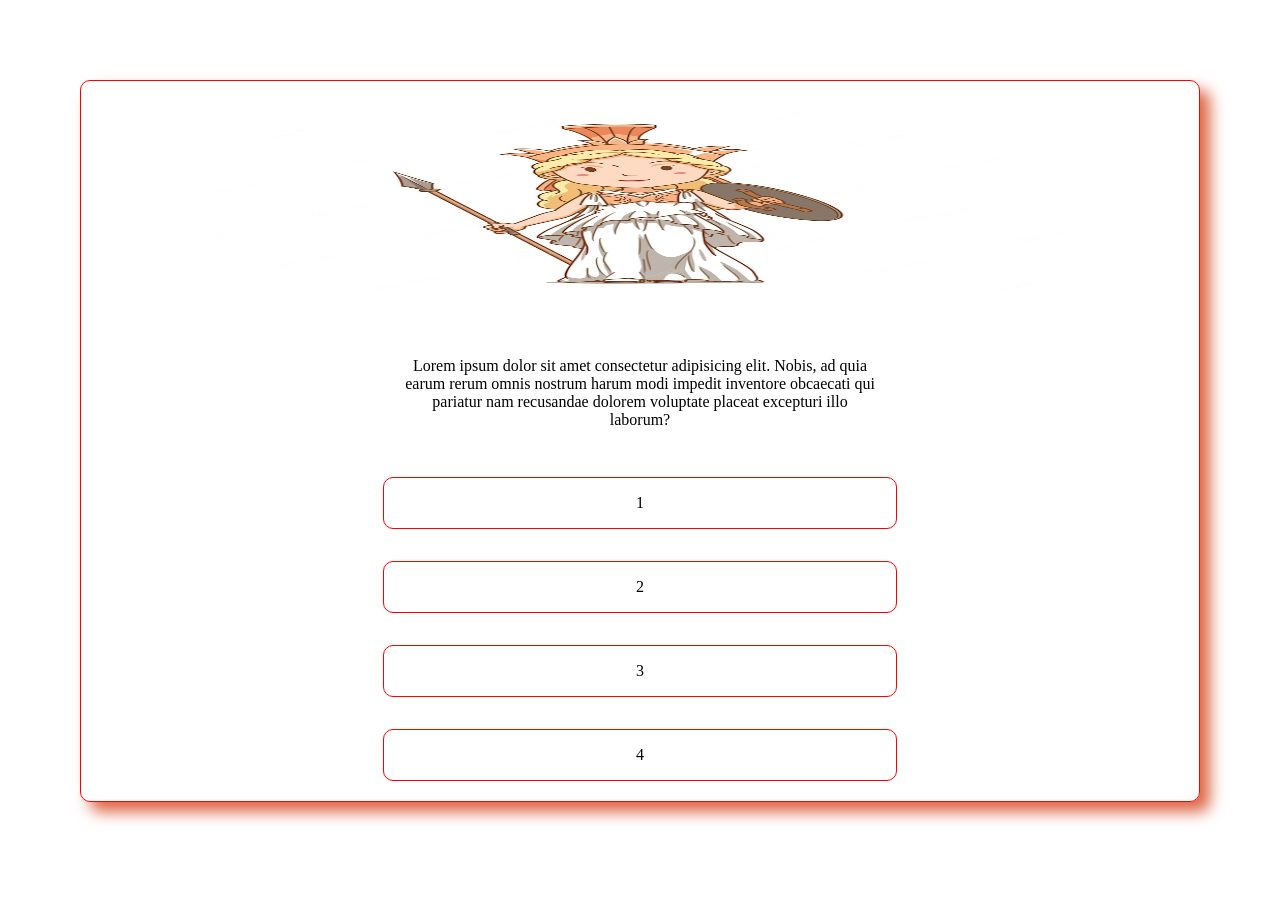
==== index.html @ c95903c7 "first commit" ====
<!DOCTYPE html>
<html>
    <head>
        <meta charset='utf-8'>
        <meta http-equiv='X-UA-Compatible' content='IE=edge'>
        <title>Atena</title>
        <meta name='viewport' content='width=device-width, initial-scale=1'>
        <link rel='stylesheet' type='text/css' media='screen' href='/css/style.css'>
        <script src='/js/main.js'></script>
    </head>
    <body>
        <section>
            <div class="card" >
                <div class="container-img">
                    <img class="img-card" src="assets/atena.jpg" alt="">                
                </div>
                <p>
                    Lorem ipsum dolor sit amet consectetur adipisicing elit. Nobis, ad quia earum rerum omnis nostrum harum modi impedit inventore obcaecati qui pariatur nam recusandae dolorem voluptate placeat excepturi illo laborum?
                </p>
                <div class="container-button">
                    <div class="button">1</div>
                    <div class="button">2</div>
                    <div class="button">3</div>
                    <div class="button">4</div>
                </div>
            </div> 
            
        </section>
        <script>
            var buttons = document.getElementsByClassName('button');
            // console.log(buttons);
            // buttons.addEventListener("click",() =>{
            //     console.log("foi clicado");
            // })


            Array.prototype.slice.call(buttons).forEach(function(pegaElementoAtual){
                pegaElementoAtual.addEventListener('click', function(e){
                    console.log("clicado " + this.innerHTML);
                });
            });
        </script>
    </body>
</html>
---- css/style.css ----
body {
    margin: 0;
}

.card {
    background: linear-gradient( hsl(0, 0%, 100%), rgba(255,0,0,0));
    border: 1px solid rgb(255, 0, 0);
    border-radius: 10px;
    box-shadow: 10px 10px 15px #d64 ;
    min-height: 80vh;
    margin: 5rem;
}

.container-img {
    display: flex; 
    justify-content: center;
}

p {
    padding: 1rem 20rem;
    text-align: center;
}

.img-card {
    height: 20vh;
    padding: 2rem;
    width: 95vh;
}

.container-button {
    display: flex;
    flex-wrap:wrap;
    justify-content: center;
    margin: auto auto;
    width: 85vw;
}

.button {
    border: 1px solid rgb(255, 0, 0);
    border-radius: 10px;
    margin: 1rem;
    min-width: 30rem;
    max-width: 30rem;
    padding: 1rem;
    cursor: pointer;
    text-align: center;
}

.button:hover {
    background-color: rgb(255, 0, 0);
    transition: 1s;
}
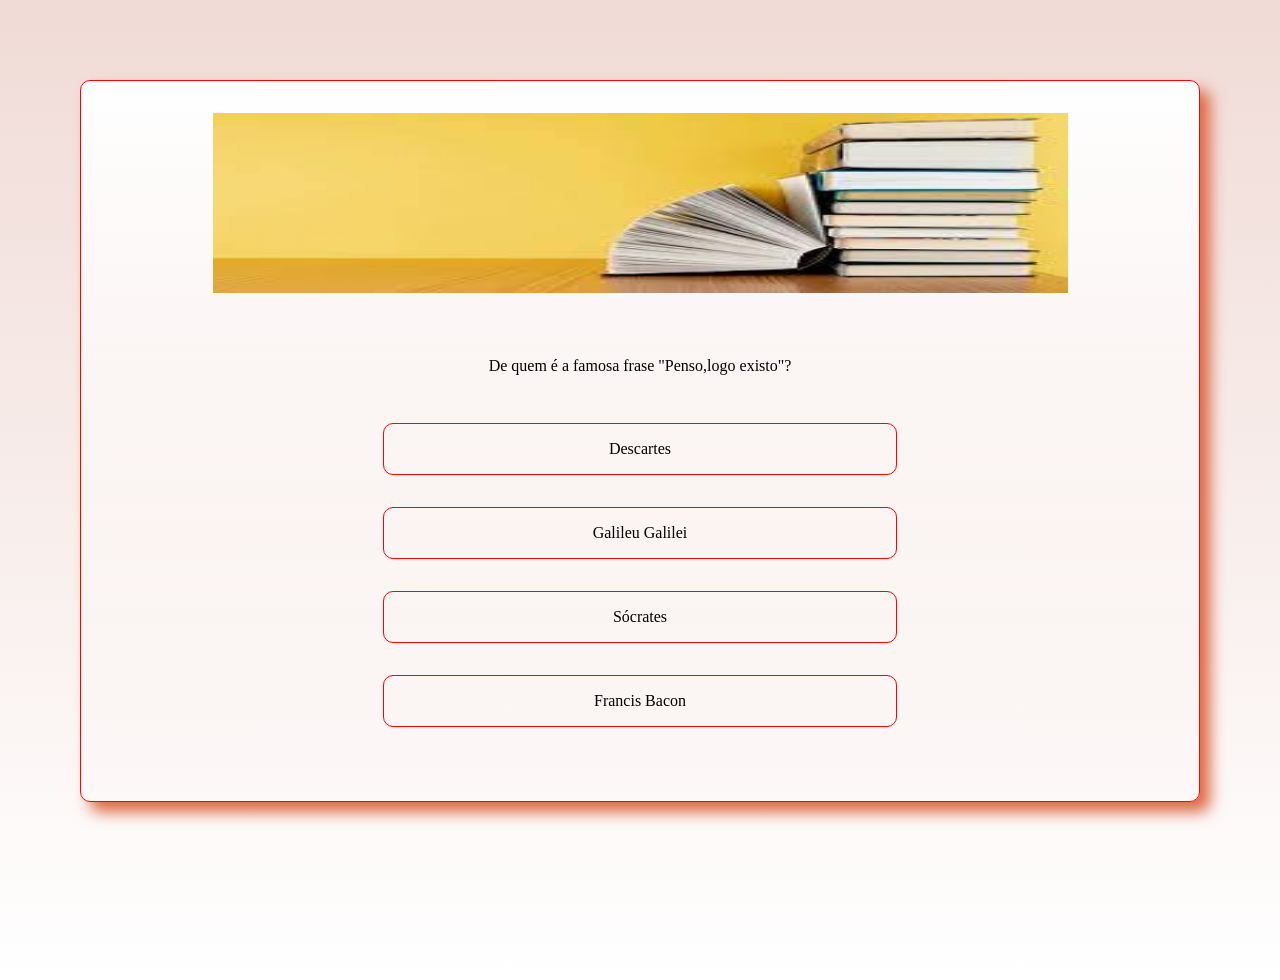
==== commit 91913dc1: "fazendo perguntas estaticas" ====
--- a/index.html
+++ b/index.html
@@ -5,40 +5,62 @@
         <meta http-equiv='X-UA-Compatible' content='IE=edge'>
         <title>Atena</title>
         <meta name='viewport' content='width=device-width, initial-scale=1'>
-        <link rel='stylesheet' type='text/css' media='screen' href='/css/style.css'>
-        <script src='/js/main.js'></script>
+        <link rel='stylesheet' type='text/css' media='screen' href='css/style.css'>
     </head>
     <body>
         <section>
             <div class="card" >
                 <div class="container-img">
-                    <img class="img-card" src="assets/atena.jpg" alt="">                
+                    <img id="imagem" class="img-card" alt="">                
                 </div>
-                <p>
-                    Lorem ipsum dolor sit amet consectetur adipisicing elit. Nobis, ad quia earum rerum omnis nostrum harum modi impedit inventore obcaecati qui pariatur nam recusandae dolorem voluptate placeat excepturi illo laborum?
-                </p>
+                <p id="ask" ></p>
                 <div class="container-button">
-                    <div class="button">1</div>
-                    <div class="button">2</div>
-                    <div class="button">3</div>
-                    <div class="button">4</div>
+                    <div id="button-1" class="button">1</div>
+                    <div id="button-2" class="button">2</div>
+                    <div id="button-3" class="button">3</div>
+                    <div id="button-4" class="button">4</div>
                 </div>
             </div> 
             
         </section>
         <script>
             var buttons = document.getElementsByClassName('button');
-            // console.log(buttons);
-            // buttons.addEventListener("click",() =>{
-            //     console.log("foi clicado");
-            // })
+
+            var imagem = document.querySelector("#imagem");
+            var ask = document.querySelector("#ask");
+
+            var button_1 = document.querySelector("#button-1");
+            var button_2 = document.querySelector("#button-2");
+            var button_3 = document.querySelector("#button-3");
+            var button_4 = document.querySelector("#button-4");
+
+           
+
+            var data = fetch("./perguntas/perg.json")
+                .then(resposta => resposta.json())
+                .then(json => {
+                    imagem.src = json[1].imagem;
+                    ask.innerHTML = json[1].ask;
+                    button_1.innerHTML = json[1].option_1;
+                    button_2.innerHTML = json[1].option_2;
+                    button_3.innerHTML = json[1].option_3;
+                    button_4.innerHTML = json[1].option_4;
+
+                    Array.prototype.slice.call(buttons).forEach(function(pegaElementoAtual){
+                        pegaElementoAtual.addEventListener('click', function(e){
+                            if (this == button_1) {
+                                alert("ACERTOU");
+                            } else {
+                                alert("errou");
+                            }
+                        });
+                    });
 
 
-            Array.prototype.slice.call(buttons).forEach(function(pegaElementoAtual){
-                pegaElementoAtual.addEventListener('click', function(e){
-                    console.log("clicado " + this.innerHTML);
-                });
-            });
+                }
+            );
+            
+            console.log(data);
         </script>
     </body>
 </html>
--- a/css/style.css
+++ b/css/style.css
@@ -1,4 +1,9 @@
+html {
+    background: linear-gradient( rgb(240, 219, 214), rgba(194, 116, 116, 0));
+}
+
 body {
+    height: 100vh;
     margin: 0;
 }
 
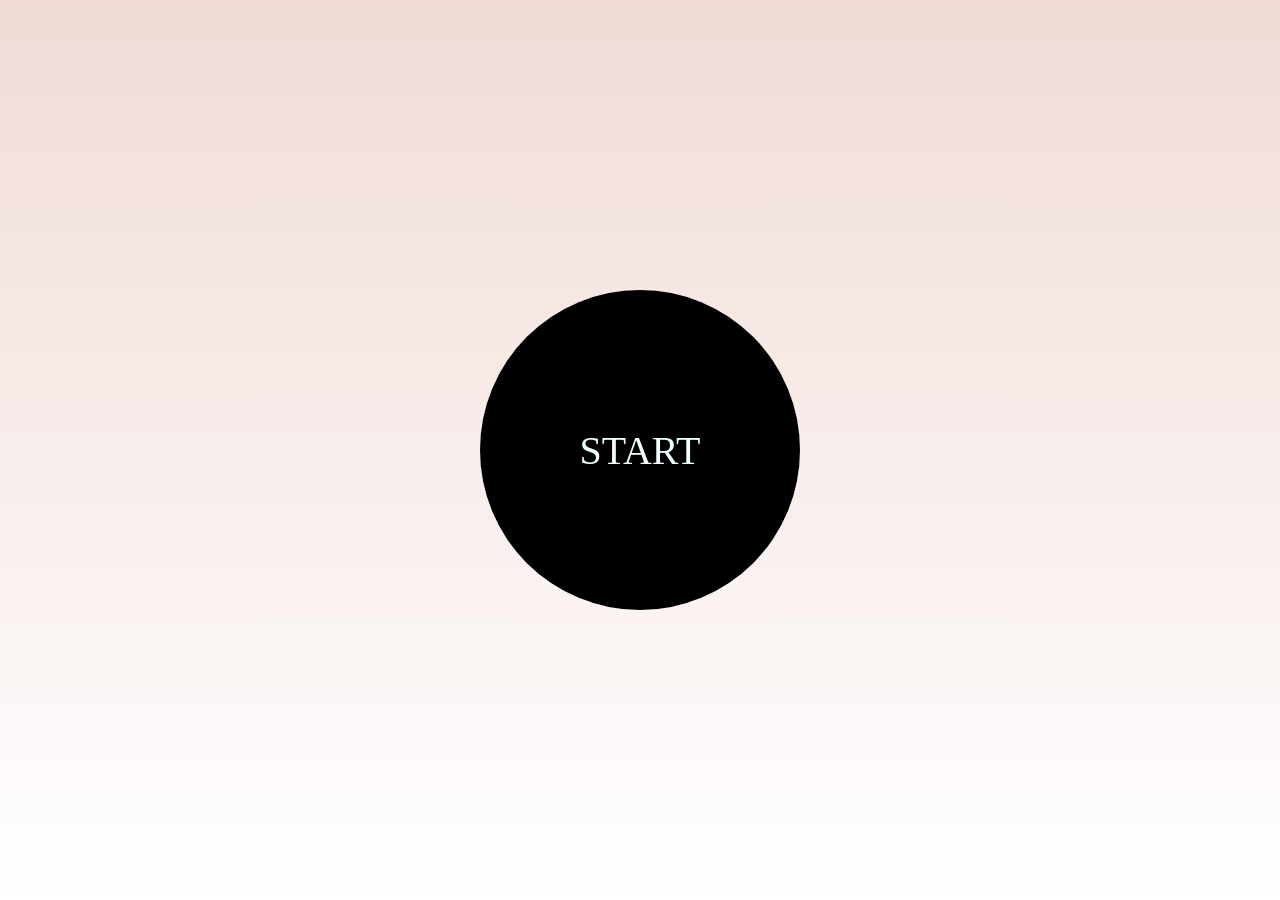
==== commit 9b35b021: "mudando os lugares dos arquivos html" ====
--- a/index.html
+++ b/index.html
@@ -1,66 +1,37 @@
 <!DOCTYPE html>
 <html>
-    <head>
-        <meta charset='utf-8'>
-        <meta http-equiv='X-UA-Compatible' content='IE=edge'>
-        <title>Atena</title>
-        <meta name='viewport' content='width=device-width, initial-scale=1'>
-        <link rel='stylesheet' type='text/css' media='screen' href='css/style.css'>
-    </head>
-    <body>
-        <section>
-            <div class="card" >
-                <div class="container-img">
-                    <img id="imagem" class="img-card" alt="">                
+<head>
+    <meta charset='utf-8'>
+    <meta http-equiv='X-UA-Compatible' content='IE=edge'>
+    <title>ATENA</title>
+    <meta name='viewport' content='width=device-width, initial-scale=1'>
+    <link rel='stylesheet' type='text/css' media='screen' href='css/style.css'>
+    <link rel='stylesheet' type='text/css' media='screen' href='css/start.css'>
+</head>
+<body>
+    <section>
+        <div id="start" onclick="esconder('start')" class="button-start">
+            <p>START</p>
+        </div>    
+        <div id="form" class="form-container">
+            <form>
+                <div class="label-float">
+                    <input placeholder=" ">
+                    <label>Série</label>
                 </div>
-                <p id="ask" ></p>
-                <div class="container-button">
-                    <div id="button-1" class="button">1</div>
-                    <div id="button-2" class="button">2</div>
-                    <div id="button-3" class="button">3</div>
-                    <div id="button-4" class="button">4</div>
+
+                <div class="label-float">
+                    <input placeholder=" ">
+                    <label>Nome</label>
                 </div>
-            </div> 
-            
-        </section>
-        <script>
-            var buttons = document.getElementsByClassName('button');
 
-            var imagem = document.querySelector("#imagem");
-            var ask = document.querySelector("#ask");
+                <div onclick="Redirect()" class="button-start-form">
+                    <p>START</p>
+                </div>
+            </form>
+        </div>
+    </section>
 
-            var button_1 = document.querySelector("#button-1");
-            var button_2 = document.querySelector("#button-2");
-            var button_3 = document.querySelector("#button-3");
-            var button_4 = document.querySelector("#button-4");
-
-           
-
-            var data = fetch("./perguntas/perg.json")
-                .then(resposta => resposta.json())
-                .then(json => {
-                    imagem.src = json[1].imagem;
-                    ask.innerHTML = json[1].ask;
-                    button_1.innerHTML = json[1].option_1;
-                    button_2.innerHTML = json[1].option_2;
-                    button_3.innerHTML = json[1].option_3;
-                    button_4.innerHTML = json[1].option_4;
-
-                    Array.prototype.slice.call(buttons).forEach(function(pegaElementoAtual){
-                        pegaElementoAtual.addEventListener('click', function(e){
-                            if (this == button_1) {
-                                alert("ACERTOU");
-                            } else {
-                                alert("errou");
-                            }
-                        });
-                    });
-
-
-                }
-            );
-            
-            console.log(data);
-        </script>
-    </body>
+    <script src='js/start.js'></script>
+</body>
 </html>
--- a/css/style.css
+++ b/css/style.css
@@ -54,4 +54,40 @@
 .button:hover {
     background-color: rgb(255, 0, 0);
     transition: 1s;
+}
+
+@media (min-width: 0px) and (max-width:880px) {
+    
+    .card {
+        background: linear-gradient( hsl(0, 0%, 100%), rgba(255,0,0,0));
+        border: 1px solid rgb(255, 0, 0);
+        border-radius: 10px;
+        box-shadow: 10px 10px 15px #d64 ;
+        min-height: 80vh;
+        margin: 1rem;
+    }
+
+    .container-button {
+        display: flex;
+        flex-wrap:wrap;
+        justify-content: center;
+        margin: auto auto;
+        width: 30vw;
+    }
+
+    p {
+        padding: 1rem 1rem;
+        text-align: center;
+    }
+
+    .button {
+        border: 1px solid rgb(255, 0, 0);
+        border-radius: 10px;
+        margin: 1rem;
+        min-width: 15rem;
+        max-width: 30rem;
+        padding: 1rem;
+        cursor: pointer;
+        text-align: center;
+    }
 }
--- a/css/start.css
+++ b/css/start.css
@@ -0,0 +1,116 @@
+section {
+    display: flex;
+    flex-direction: column;
+    position: relative;
+    top: 50%;
+    transform: translateY(-50%); 
+}
+
+/* .rotate {
+    animation: loading 2s cubic-bezier(0, .25, .7125, .1) infinite;
+} */
+
+.button-start {
+    align-items: center;
+    background-color: rgb(0, 0, 0);
+    border-radius: 50%;
+    color: azure;
+    display: flex;
+    font-size: 40px;
+    height: 20rem;
+    justify-content: center;
+    margin: auto auto;
+    /* position: static; */
+    transition: transform .5s ease;
+    width: 20rem;
+}
+
+.button-start:hover {
+    transform: scale(1.2);
+    transition: transform .5s ease;
+}
+
+p {
+    padding: 1rem 1rem;
+    text-align: center;
+}
+
+/* @keyframes loading {
+    0% {
+		transform: rotate(0);
+	}
+
+	100% {
+		transform: rotate(360deg);
+	}
+} */
+#form {
+    display: none;
+}
+
+.form-container {
+    margin: 5rem;
+    align-items: center;
+    display: flex;
+    justify-content: center;
+}
+
+form {
+    display: flex; 
+    flex-direction: column;
+}
+
+input {
+    background-color: transparent;
+    border: none;
+    border-bottom: 1px solid #000;
+    margin: 0.3rem;
+    height: 5vh;
+    width: 30vw;
+}
+
+input:focus, select:focus {
+    box-shadow: 0 0 0 0;
+    border: 0 none;
+    border-bottom: 1px solid #000;
+    outline: 0;
+}
+
+.label-float {
+    position: relative;
+    padding-top: 13px;
+}
+
+.label-float label {
+    pointer-events: none;
+    position: absolute;
+    top: calc(50% - 8px);
+    left: 0px;
+    transition: all .1s linear; 
+    -webkit-transition: all .1s linear;
+    -moz-transition: all .1s linear;
+    padding: 5px;
+    /* box-sizing: border-box; */
+}
+
+
+.label-float input:focus+label,
+.label-float input:not(:placeholder-shown)+label {
+    font-size: 17px;
+    top: 0;
+    color: #3951b2;
+}
+
+.button-start-form {
+    align-items: center;
+    border: 1px solid #000;
+    display: flex;
+    height: 5vh;
+    justify-content: center;
+    margin: 1rem auto;
+    width: 10vw;
+}
+
+.button-start-form:hover {
+    background-color: rgb(183, 228, 183);
+}
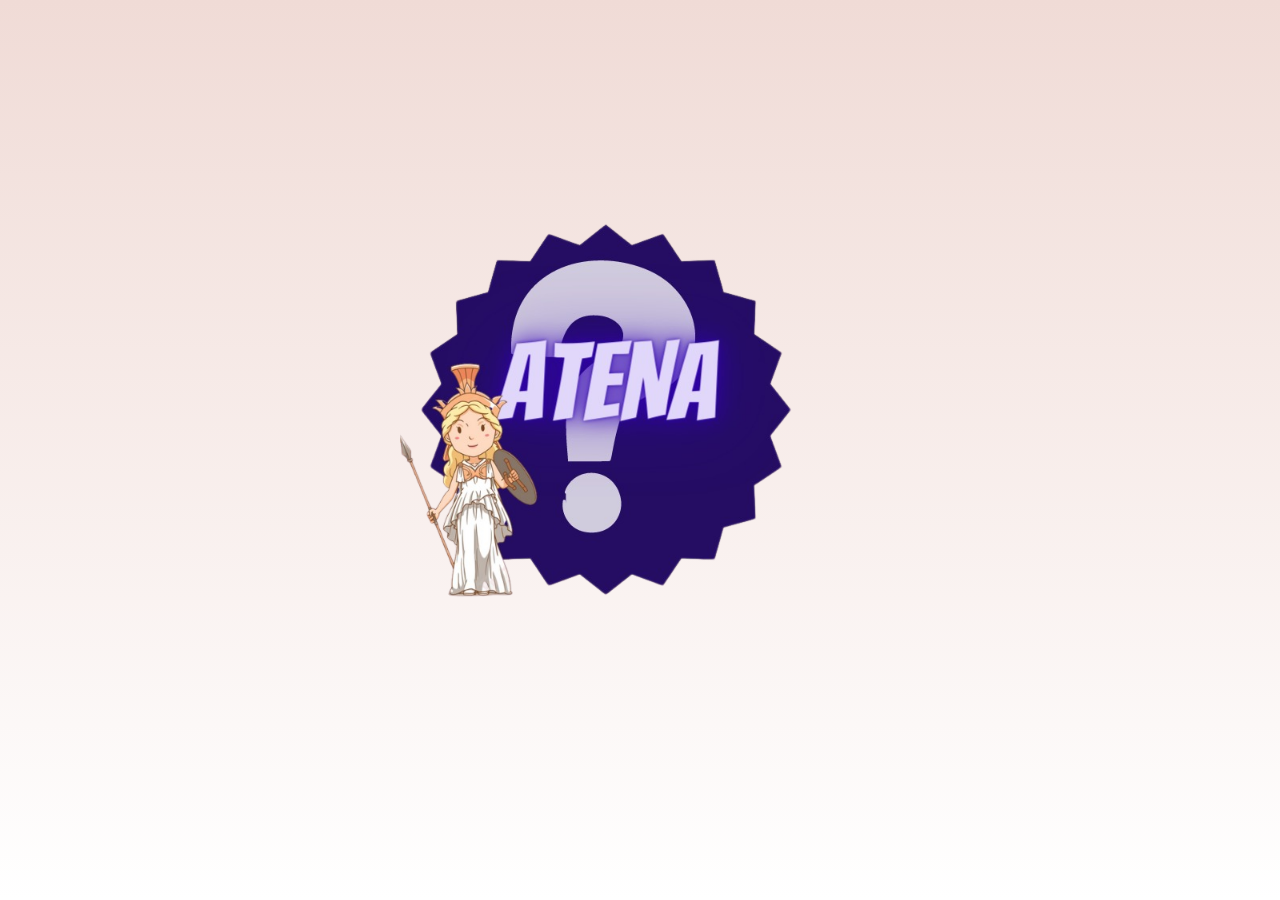
==== commit ff20ba04: "perguntas aletorias" ====
--- a/index.html
+++ b/index.html
@@ -5,14 +5,13 @@
     <meta http-equiv='X-UA-Compatible' content='IE=edge'>
     <title>ATENA</title>
     <meta name='viewport' content='width=device-width, initial-scale=1'>
+    <link rel="icon" type="image/png" href="/assets/logo.png" />
     <link rel='stylesheet' type='text/css' media='screen' href='css/style.css'>
     <link rel='stylesheet' type='text/css' media='screen' href='css/start.css'>
 </head>
 <body>
     <section>
-        <div id="start" onclick="esconder('start')" class="button-start">
-            <p>START</p>
-        </div>    
+        <div id="start" onclick="esconder('start')" class="button-start"></div>    
         <div id="form" class="form-container">
             <form>
                 <div class="label-float">
--- a/css/style.css
+++ b/css/style.css
@@ -27,9 +27,9 @@
 }
 
 .img-card {
-    height: 20vh;
+    height: 25vh;
     padding: 2rem;
-    width: 95vh;
+    width: 65vw;
 }
 
 .container-button {
--- a/css/start.css
+++ b/css/start.css
@@ -12,17 +12,19 @@
 
 .button-start {
     align-items: center;
-    background-color: rgb(0, 0, 0);
+    background-image:  url('../assets/logo.png');
+    background-size: 400px 400px;
+    background-repeat: no-repeat;
     border-radius: 50%;
     color: azure;
     display: flex;
     font-size: 40px;
-    height: 20rem;
+    height: 30rem;
     justify-content: center;
     margin: auto auto;
     /* position: static; */
     transition: transform .5s ease;
-    width: 20rem;
+    width: 30rem;
 }
 
 .button-start:hover {
